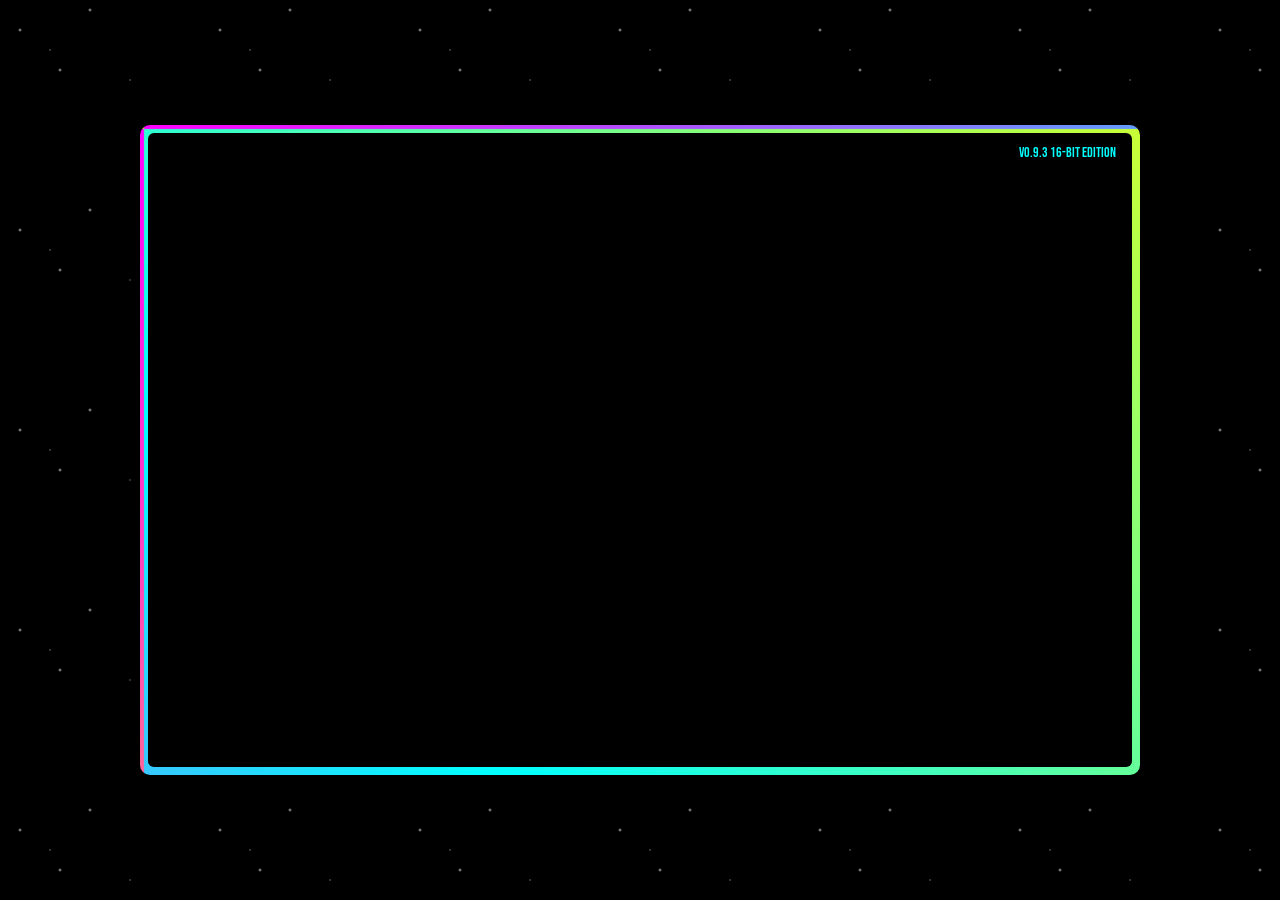
==== joao-e-crist.html @ f7ca4edf "0.9" ====
<!DOCTYPE html>
<html lang="pt-BR">
<head>
    <meta charset='utf-8'>
    <meta name="viewport" content="width=device-width, initial-scale=1.0">
    <title>João e Crist: Rumo a Vegas - v0.9.3 16-BIT EDITION</title>
    <link rel='stylesheet' href='style.css'>
    <link rel="preconnect" href="https://fonts.googleapis.com">
    <link rel="preconnect" href="https://fonts.gstatic.com" crossorigin>
    <link href="https://fonts.googleapis.com/css2?family=Bebas+Neue&family=Permanent+Marker&family=Righteous&display=swap" rel="stylesheet">
    <style>
        body {
            margin: 0;
            padding: 0;
            background: #000;
            display: flex;
            justify-content: center;
            align-items: center;
            min-height: 100vh;
            font-family: Arial, sans-serif;
        }
        
        #game-container {
            position: relative;
            width: min(1000px, 100vw);
            aspect-ratio: 20 / 13;
            box-shadow: 0 8px 28px rgba(0,0,0,.65);
        }
        
        #game {
            display: block;
            width: 100%;
            height: 100%;
            image-rendering: pixelated;
            image-rendering: crisp-edges;
        }
        
        .version-tag {
            position: absolute;
            top: 10px;
            right: 10px;
            background: rgba(0, 0, 0, 0.8);
            color: #00ffff;
            padding: 5px 10px;
            border-radius: 5px;
            font-family: 'Bebas Neue', sans-serif;
            font-size: 14px;
            z-index: 1000;
        }
        
        .new-badge {
            background: #ff0000;
            color: #fff;
            padding: 2px 5px;
            border-radius: 3px;
            font-size: 10px;
            margin-left: 5px;
            animation: pulse 1s infinite;
        }
        
        @keyframes pulse {
            0%, 100% { opacity: 1; }
            50% { opacity: 0.5; }
        }
            #game-container:fullscreen { width:100vw; height:100vh; display:flex; align-items:center; justify-content:center; background:#000; }
        #game-container:fullscreen { width:100vw; height:100vh; aspect-ratio:auto; }
        #game-container:fullscreen #game { width:min(100vw, calc(100vh * 20 / 13)); height:min(100vh, calc(100vw * 13 / 20)); }
    </style>
</head>
<body>
    <div id="game-container">
        <div class="version-tag">
            v0.9.3 16-BIT EDITION
        </div>
        <canvas id='game' width='1000' height='650'></canvas>
    </div>
    
    <!-- ═══════════════════════════════════════════════════════════════ -->
    <!-- 🆕 SPRINT 1: DEBUG SYSTEM (CARREGAR PRIMEIRO) -->
    <!-- ═══════════════════════════════════════════════════════════════ -->
    <script src='js/debug-console.js'></script> <!-- Console interno no rodapé -->
    
    <!-- ═══════════════════════════════════════════════════════════════ -->
    <!-- CONTROLES E SISTEMAS BASE -->
    <!-- ═══════════════════════════════════════════════════════════════ -->
    <script src='js/controles.js'></script>
    <script src='js/gamepad-system.js'></script>
    <script src='js/sound-system.js'></script>
    <script src='js/settings-system.js'></script>
    <script src='js/trophy-system-final.js'></script> <!-- ✅ Sistema único de troféus -->
    <script src='js/save-system.js'></script>
    <script src='js/story.js'></script>
    <script src='js/evolution-system.js'></script>
    <script src='js/game-over.js'></script>
    
    <!-- ═══════════════════════════════════════════════════════════════ -->
    <!-- NOVO: SISTEMA DE COMBATE AVANÇADO -->
    <!-- ═══════════════════════════════════════════════════════════════ -->
    <script src='js/combat-system-advanced.js'></script>
    
    <!-- ═══════════════════════════════════════════════════════════════ -->
    <!-- PERSONAGENS (versões melhoradas) -->
    <!-- ═══════════════════════════════════════════════════════════════ -->
    <!-- <script src='js/player-joao-melhorado.js'></script> REMOVIDO: sem patches -->
    <script src='js/player-joao.js'></script> <!-- CORRIGIDO: versão com patches -->
    <script src='js/player-crist.js'></script>
    
    <!-- ═══════════════════════════════════════════════════════════════ -->
    <!-- INIMIGOS -->
    <!-- ═══════════════════════════════════════════════════════════════ -->
    <script src='js/enemy.js'></script>
    <script src='js/enemy-ciclista.js'></script> <!-- ✅ NOVO: Ciclista realista substitui Capanga -->
    <script src='js/enemy-fast.js'></script>
    <script src='js/enemy-strong.js'></script>
    <script src='js/enemy-basic.js'></script>
    <script src='js/enemy-tank.js'></script>
    <script src='js/enemy-berserker-melhorado.js'></script>
    <script src='js/enemy-sniper.js'></script>
    <script src='js/enemy-healer.js'></script>
    <script src='js/enemy-exploder.js'></script>
    <script src='js/enemy-cowboy.js'></script>
    <script src='js/enemy-cockroach.js'></script>
    <script src='js/enemy-elite.js'></script>  <!-- ✅ EXPANSÃO: Elite, Fantasma, Assassino -->
    <script src='js/boss-enemies.js'></script>
    <script src='js/boss-expansion.js'></script>  <!-- ✅ EXPANSÃO: TechBoss, ShadowBoss, GodBoss -->
    <script src='js/enemy-sprites-16bit.js'></script> <!-- renderer 16-bit de todos os inimigos -->
    <script src='js/enemy-factory.js'></script>
    <script src='js/wave-system.js'></script>  <!-- ✅ EXPANSÃO: Sistema de ondas + Gate de nível -->
    <script src='js/level.js'></script>
    
    <script src='js/farm-background-16bit.js'></script>
<script src='js/graphics-upgrade.js'></script> <!-- v5.5: cenários + acabamento visual -->
    
    <!-- ═══════════════════════════════════════════════════════════════ -->
    <!-- MAIN (deve ser último) -->
    <!-- ═══════════════════════════════════════════════════════════════ -->
    <script src='js/main.js'></script>
    <script src='js/hud-v093.js'></script>
    <script src='js/touch-controls.js'></script>
    
    <script>
        console.log('%c═══════════════════════════════════════════════════════════════', 'color: #00ffff; font-size: 12px');
        console.log('%c🎮 JOÃO E CRIST: RUMO A VEGAS - v0.9.3 16-BIT EDITION + GAMEPAD', 'color: #00ffff; font-size: 20px; font-weight: bold');
        console.log('%c═══════════════════════════════════════════════════════════════', 'color: #00ffff; font-size: 12px');
        console.log('');
        console.log('%c✅ SPRINT 1 - CORREÇÕES CRÍTICAS APLICADAS:', 'color: #00ff00; font-size: 16px; font-weight: bold');
        console.log('  🔧 Memory leaks corrigidos (partículas + projéteis + power-ups)');
        console.log('  🔧 GameState enum completamente consistente');
        console.log('  🔧 Cleanup automático a cada frame');
        console.log('  🔧 Performance otimizada');
        console.log('  🔧 Debug mode: F12 para ativar debugMode = true');
        console.log('');
        console.log('%c🆕 NOVA VERSÃO v4.0 - SISTEMA DE COMBATE AVANÇADO:', 'color: #ffd700; font-size: 16px; font-weight: bold');
        console.log('  ✨ Sistema de combos de 3 hits com timing');
        console.log('  ✨ Perfect Timing = CRITICAL HIT (2x dano + slow motion)');
        console.log('  ✨ Perfect Dodge com counter window');
        console.log('  ✨ Hit Stop / Freeze Frames em impactos');
        console.log('  ✨ Screen Shake dinâmico');
        console.log('  ✨ Partículas e efeitos visuais massivamente melhorados');
        console.log('  ✨ João com gráficos 300% mais detalhados');
        console.log('  ✨ Feedback de impacto cinematográfico');
        console.log('');
        console.log('%c🔧 Versão v3.3:', 'color: #fff; font-size: 14px');
        console.log('  • 2 novos tipos de inimigos: Cowboy e Barata');
        console.log('  • Sistema de tiro com mira para o Cowboy');
        console.log('  • Barata anda em paredes e teto');
        console.log('');
        console.log('%c✨ Recursos da v3.0:', 'color: #fff; font-size: 14px');
        console.log('  • Sistema de XP e Evolução');
        console.log('  • 10 Skills desbloqueáveis');
        console.log('  • Berserker com 3 níveis de rage');
        console.log('  • Bosses em fases 3 e 5');
        console.log('  • Boss Final: REI DE VEGAS');
        console.log('  • Sistema de Troféus (Bronze, Prata, Ouro, Platina)');
        console.log('');
        console.log('%c🎮 CONTROLES:', 'color: #00ff00; font-size: 14px; font-weight: bold');
        console.log('  João:  WASD + ESPAÇO (Ataque) + SHIFT (Dash)');
        console.log('  Crist: Setas + ENTER (Ataque) + ↓ (Dash)');
        console.log('');
        console.log('%c💡 DICAS DE COMBATE:', 'color: #ffaa00; font-size: 14px; font-weight: bold');
        console.log('  • Aperte ATAQUE 3x seguidas para COMBO COMPLETO');
        console.log('  • Círculo DOURADO = Perfect Timing (2x dano!)');
        console.log('  • Dash no momento exato = Perfect Dodge (counter attack!)');
        console.log('  • Critical Hits causam SLOW MOTION épico');
        console.log('');
        console.log('%c⚠️  CAPS LOCK deve estar DESLIGADO!', 'color: #ff0000; font-size: 14px; font-weight: bold');
        console.log('%cPressione F12 para Debug Mode', 'color: #888; font-size: 12px');
        console.log('');
        console.log('%c📊 Total de tipos de inimigos: 10', 'color: #fff; font-size: 12px');
        console.log('%c🏆 Total de troféus: 22', 'color: #fff; font-size: 12px');
        console.log('%c⭐ Skills: 10', 'color: #fff; font-size: 12px');
    </script>
    <script src='js/enemy-sprites-16bit-final.js'></script>
</body>
</html>
---- style.css ----
* {
    margin: 0;
    padding: 0;
    box-sizing: border-box;
}

body {
    margin: 0;
    background: radial-gradient(ellipse at bottom, #1b2735 0%, #090a0f 100%);
    display: flex;
    justify-content: center;
    align-items: center;
    height: 100vh;
    font-family: 'Righteous', cursive;
    overflow: hidden;
    position: relative;
}

/* Estrelas animadas no fundo */
body::before {
    content: '';
    position: absolute;
    top: 0;
    left: 0;
    width: 100%;
    height: 100%;
    background-image: 
        radial-gradient(2px 2px at 20px 30px, white, rgba(0,0,0,0)),
        radial-gradient(2px 2px at 60px 70px, white, rgba(0,0,0,0)),
        radial-gradient(1px 1px at 50px 50px, white, rgba(0,0,0,0)),
        radial-gradient(1px 1px at 130px 80px, white, rgba(0,0,0,0)),
        radial-gradient(2px 2px at 90px 10px, white, rgba(0,0,0,0));
    background-repeat: repeat;
    background-size: 200px 200px;
    opacity: 0.7;
    animation: twinkle 5s infinite;
    pointer-events: none;
}

@keyframes twinkle {
    0%, 100% { opacity: 0.7; }
    50% { opacity: 0.3; }
}

#game-container {
    position: relative;
    box-shadow: 
        0 0 60px rgba(255, 0, 255, 0.3),
        0 0 100px rgba(0, 255, 255, 0.2),
        inset 0 0 20px rgba(0, 0, 0, 0.5);
    border-radius: 10px;
    overflow: hidden;
    border: 4px solid transparent;
    background: linear-gradient(45deg, #ff00ff, #00ffff, #ffff00, #ff00ff);
    background-size: 300% 300%;
    animation: borderGlow 3s ease infinite;
    padding: 4px;
}

@keyframes borderGlow {
    0%, 100% { background-position: 0% 50%; }
    50% { background-position: 100% 50%; }
}

canvas {
    display: block;
    background: #000;
    border-radius: 6px;
}

/* Efeito neon no hover */
#game-container:hover {
    box-shadow: 
        0 0 80px rgba(255, 0, 255, 0.5),
        0 0 120px rgba(0, 255, 255, 0.3),
        inset 0 0 30px rgba(0, 0, 0, 0.5);
}

/* v0.9.3 - camada mobile */
#touch-controls{position:absolute;inset:0;z-index:900;pointer-events:none;display:none;user-select:none;-webkit-user-select:none;touch-action:none}
#touch-controls .touch-left,#touch-controls .touch-right{position:absolute;bottom:18px;display:flex;gap:12px;align-items:flex-end;pointer-events:auto}
#touch-controls .touch-left{left:18px}
#touch-controls .touch-right{right:18px;max-width:330px;flex-wrap:wrap;justify-content:flex-end}
#touch-controls button{border:2px solid rgba(255,255,255,.72);background:rgba(7,12,20,.68);color:#fff;border-radius:50%;width:72px;height:72px;font:700 16px 'Righteous',sans-serif;backdrop-filter:blur(5px);box-shadow:0 5px 18px rgba(0,0,0,.35);touch-action:none}
#touch-controls button.attack{width:82px;height:82px;border-color:#ffcf4a;background:rgba(142,60,0,.72)}
#touch-controls button.ranged{border-color:#5be7ff;background:rgba(0,91,135,.72)}
#touch-controls button.dash{border-color:#d5a6ff}
#touch-controls button.jump{border-color:#7dff9c}
#touch-controls button.pressed{transform:scale(.92);filter:brightness(1.35)}
@media (pointer:coarse),(max-width:900px){#touch-controls{display:block}.version-tag{font-size:11px!important;top:4px!important;right:4px!important;padding:3px 6px!important}body{height:100dvh}#game-container{width:100vw;max-height:100dvh}}
@media (max-width:650px){#touch-controls button{width:60px;height:60px;font-size:13px}#touch-controls button.attack{width:70px;height:70px}.touch-right{gap:8px!important;max-width:270px!important}}
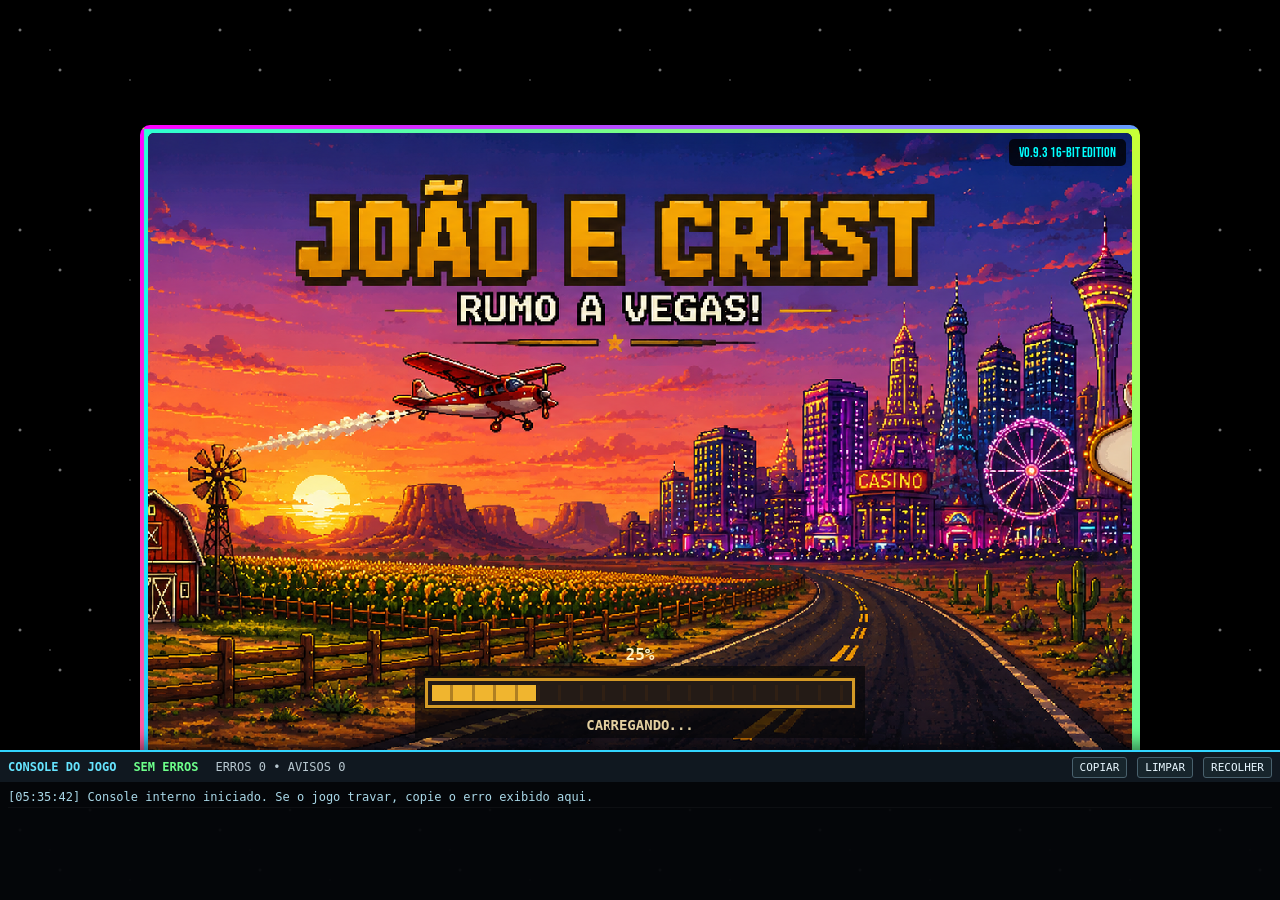
==== commit 1c5fe174: "0.9.3" ====
--- a/joao-e-crist.html
+++ b/joao-e-crist.html
@@ -120,6 +120,7 @@
     <script src='js/enemy-exploder.js'></script>
     <script src='js/enemy-cowboy.js'></script>
     <script src='js/enemy-cockroach.js'></script>
+    <script src='js/enemy-vegas.js'></script> <!-- Fases 5 e 6: turistas, segurancas e personagens de Vegas -->
     <script src='js/enemy-elite.js'></script>  <!-- ✅ EXPANSÃO: Elite, Fantasma, Assassino -->
     <script src='js/boss-enemies.js'></script>
     <script src='js/boss-expansion.js'></script>  <!-- ✅ EXPANSÃO: TechBoss, ShadowBoss, GodBoss -->
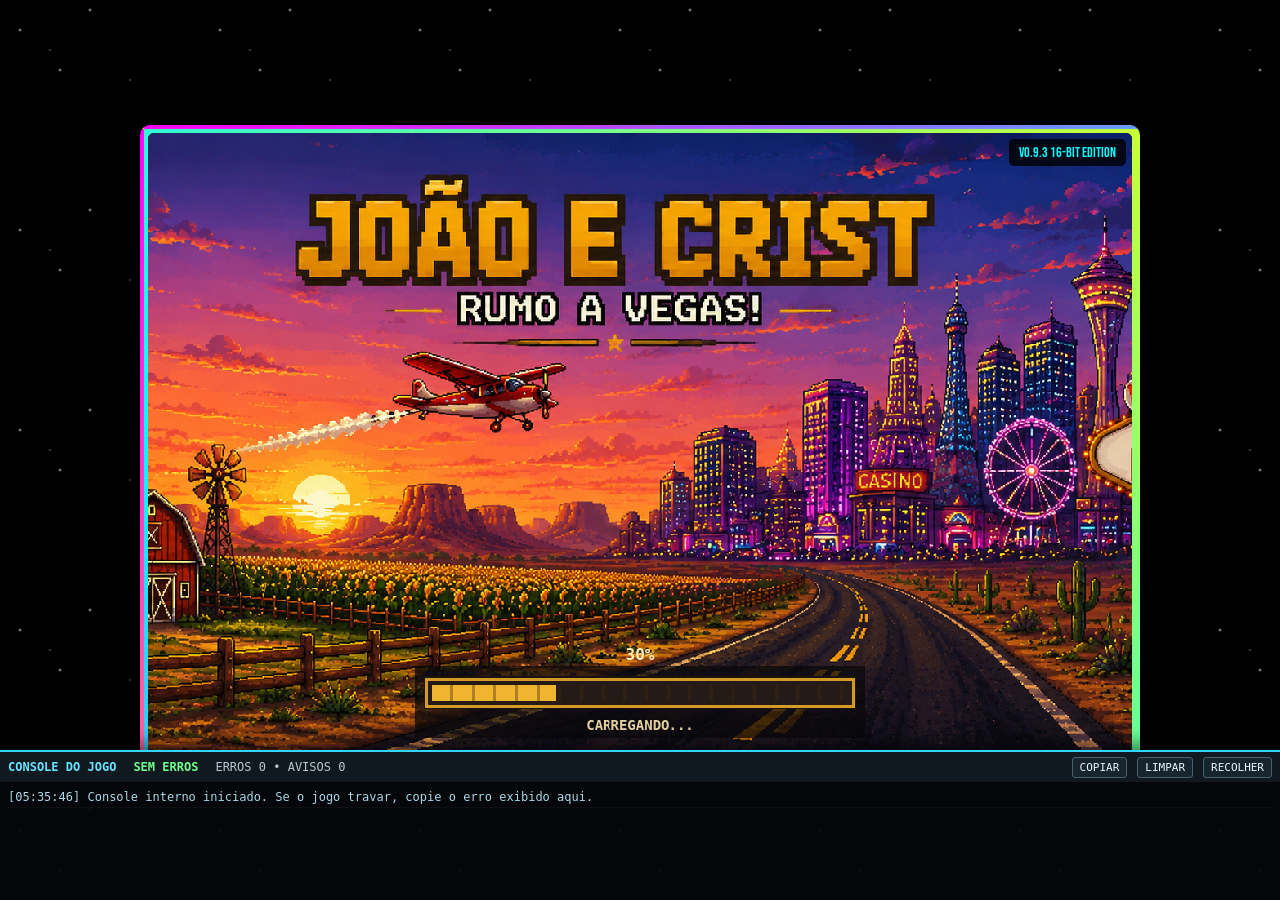
==== commit d574272d: "Add files via upload" ====
--- a/joao-e-crist.html
+++ b/joao-e-crist.html
@@ -128,6 +128,7 @@
     <script src='js/enemy-factory.js'></script>
     <script src='js/wave-system.js'></script>  <!-- ✅ EXPANSÃO: Sistema de ondas + Gate de nível -->
     <script src='js/level.js'></script>
+    <script src='js/bus-sequence.js'></script> <!-- v0.9.3: sequência Fase 2 -> ônibus -> Fase 3 -->
     
     <script src='js/farm-background-16bit.js'></script>
 <script src='js/graphics-upgrade.js'></script> <!-- v5.5: cenários + acabamento visual -->
